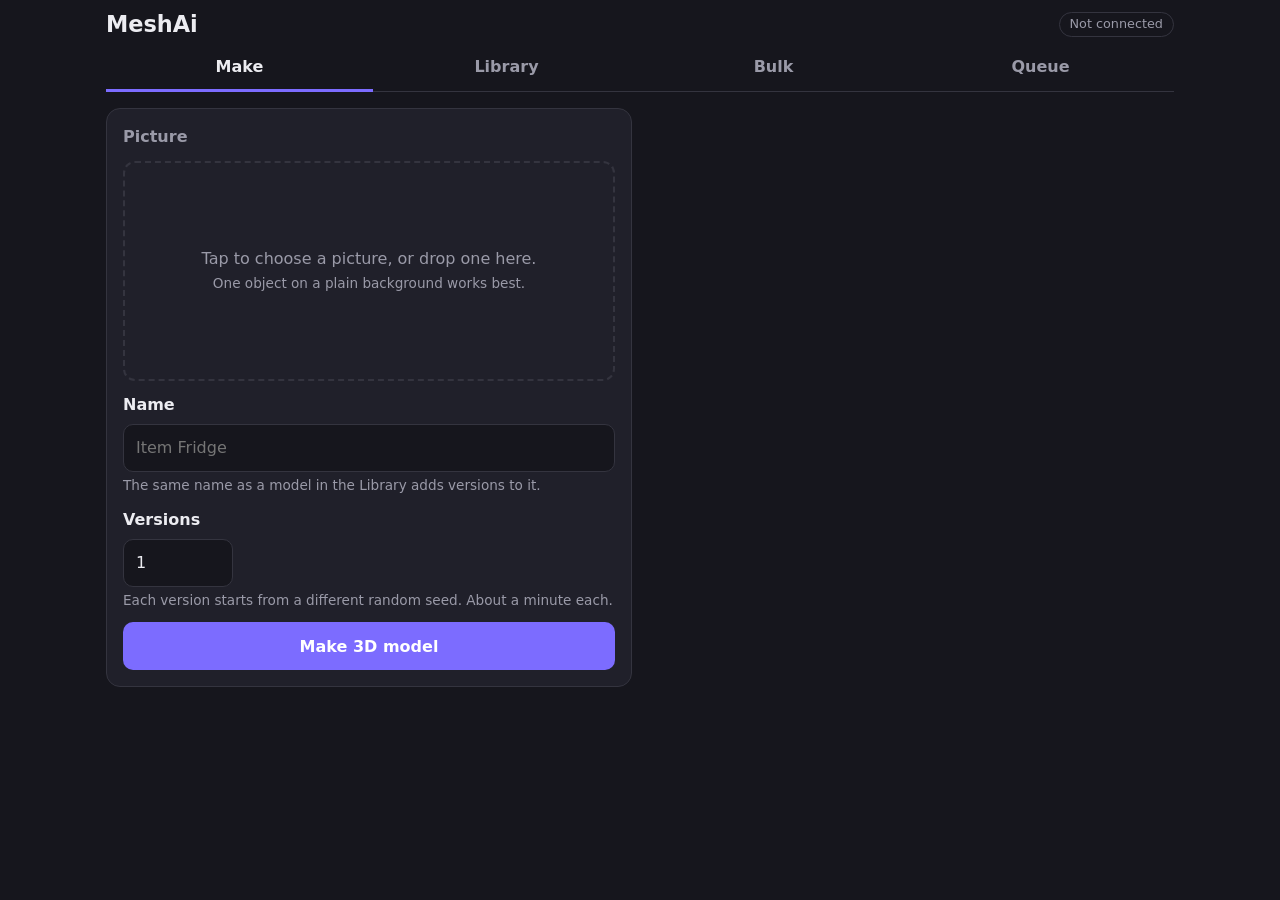
==== apps/3d/web/index.html @ a2bdf14e "Bring in Mesh-Ai (with its history) as apps/3d Co-Authored-By: Claude Opus 5.5 <noreply@anthropic.co" ====
<!doctype html>
<html lang="en">
<head>
  <meta charset="utf-8">
  <meta name="viewport" content="width=device-width, initial-scale=1, viewport-fit=cover">
  <meta name="theme-color" content="#16161d">
  <title>MeshAi</title>
  <link rel="icon" href="data:,">
  <link rel="stylesheet" href="app.css">
  <script type="module" src="vendor/model-viewer.min.js"></script>
</head>
<body>
  <header class="top">
    <h1>MeshAi</h1>
    <span id="status" class="status">Checking…</span>
  </header>

  <nav class="tabs">
    <a href="#make" class="tab" data-view="make">Make</a>
    <a href="#library" class="tab" data-view="library">Library</a>
    <a href="#bulk" class="tab" data-view="bulk">Bulk</a>
    <a href="#queue" class="tab" data-view="queue">Queue <span id="queue-count" class="count" hidden></span></a>
  </nav>

  <p id="problem" class="note warn" hidden></p>

  <!-- Make: one picture in, versions of a 3D model out. -->
  <main id="view-make" class="view" hidden>
    <section class="card">
      <h2>Picture</h2>
      <label class="drop" id="drop">
        <input id="make-file" type="file" accept="image/png,image/jpeg,image/webp" hidden>
        <img id="make-preview" alt="" hidden>
        <span id="make-drop-text">Tap to choose a picture, or drop one here.<br>
          <span class="muted small">One object on a plain background works best.</span></span>
      </label>
      <label class="field">
        <span class="label">Name</span>
        <input id="make-name" class="text-input" type="text" maxlength="60" placeholder="Item Fridge" autocomplete="off">
        <span class="muted small field-help">The same name as a model in the Library adds versions to it.</span>
      </label>
      <label class="field">
        <span class="label">Versions</span>
        <input id="make-versions" class="text-input narrow" type="number" min="1" max="8" value="1" inputmode="numeric">
        <span class="muted small field-help">Each version starts from a different random seed. About a minute each.</span>
      </label>
      <p id="make-error" class="error-line" hidden></p>
      <button id="make-go" type="button" class="primary">Make 3D model</button>
    </section>
    <section id="make-progress" class="card" hidden>
      <h2>Making</h2>
      <div id="make-jobs" class="job-list"></div>
      <a id="make-open" class="button" hidden>Open in the Library</a>
    </section>
  </main>

  <!-- Library: every model; open one to see it in 3D. -->
  <main id="view-library" class="view" hidden>
    <section class="card" id="library-list-card">
      <div class="head-row">
        <h2>Library</h2>
        <input id="library-search" class="text-input search" type="search" placeholder="Search" aria-label="Search by name" autocomplete="off">
      </div>
      <div id="library-list" class="library-grid"><p class="muted">Loading…</p></div>
    </section>

    <section class="card" id="model-card" hidden>
      <a href="#library" class="link-button">← All models</a>
      <div class="head-row">
        <h2 id="model-name" class="model-name"></h2>
        <button id="model-rename" type="button" class="button small-button">Rename</button>
      </div>
      <div id="rename-box" class="inline-form" hidden>
        <input id="rename-input" class="text-input" type="text" maxlength="60">
        <button id="rename-save" type="button" class="button small-button">Save</button>
      </div>
      <div class="viewer-box">
        <model-viewer id="viewer" camera-controls touch-action="pan-y" shadow-intensity="0.6" exposure="1"
                      environment-image="neutral" interaction-prompt="none" auto-rotate auto-rotate-delay="2500"></model-viewer>
        <div id="viewer-note" class="viewer-note" hidden></div>
      </div>
      <div id="version-list" class="versions" role="radiogroup" aria-label="Versions"></div>
      <div id="version-info" class="muted small"></div>
      <div class="actions">
        <a id="version-download" class="button" download>Download GLB</a>
        <button id="version-delete" type="button" class="button danger">Delete version</button>
      </div>
      <details class="more">
        <summary>Make more versions</summary>
        <div class="more-body">
          <div class="pick-pictures" id="more-pictures"></div>
          <div class="inline-form">
            <input id="more-count" class="text-input narrow" type="number" min="1" max="8" value="1" inputmode="numeric" aria-label="How many">
            <button id="more-go" type="button" class="button">Make more</button>
          </div>
        </div>
      </details>
      <p id="model-error" class="error-line" hidden></p>
      <button id="model-delete" type="button" class="button danger wide">Delete this model</button>
    </section>
  </main>

  <!-- Bulk: a model for every picture in a folder. -->
  <main id="view-bulk" class="view" hidden>
    <section class="card">
      <h2>Folder</h2>
      <div class="picker-where">
        <button id="bulk-up" type="button" class="button small-button" disabled>↑ Up</button>
        <span id="bulk-path" class="picked-path">Your folders</span>
      </div>
      <div id="bulk-folders" class="folder-list"></div>
      <p id="bulk-about" class="muted"></p>
      <div id="bulk-sample" class="sample"></div>
      <label class="field">
        <span class="label">Versions of each</span>
        <input id="bulk-versions" class="text-input narrow" type="number" min="1" max="8" value="1" inputmode="numeric">
      </label>
      <label class="check"><input id="bulk-skip" type="checkbox" checked> Skip pictures already in the Library (by name)</label>
      <p class="muted small">Each picture becomes a model named after its file: <code>item_fridge.png</code> → “item fridge”.</p>
      <p id="bulk-error" class="error-line" hidden></p>
      <button id="bulk-go" type="button" class="primary" disabled>Make all</button>
    </section>
    <section id="bulk-run" class="card" hidden>
      <h2>This run</h2>
      <p id="bulk-line"></p>
      <div class="bar"><span id="bulk-bar"></span></div>
      <button id="bulk-stop" type="button" class="button danger">Stop the rest</button>
    </section>
  </main>

  <!-- Queue: what's being made and what's waiting. -->
  <main id="view-queue" class="view" hidden>
    <section class="card">
      <h2>Queue</h2>
      <div id="queue-list" class="job-list"><p class="muted">Loading…</p></div>
    </section>
  </main>

  <script type="module" src="js/main.js"></script>
</body>
</html>
---- apps/3d/web/app.css ----
/* MeshAi: the same look as ImageAi. Phone first; wider screens get more room. */

:root {
  --bg: #16161d;
  --card: #20202a;
  --line: #34343f;
  --text: #ececf1;
  --muted: #9a9aa8;
  --accent: #7c6cff;
  --accent-text: #ffffff;
  --note-bg: #2a2740;
  --radius: 14px;
  color-scheme: dark;
}

* { box-sizing: border-box; }
html { -webkit-text-size-adjust: 100%; }
body {
  margin: 0 auto;
  max-width: 1100px;
  background: var(--bg);
  color: var(--text);
  font: 16px/1.45 system-ui, -apple-system, "Segoe UI", Roboto, sans-serif;
  padding: 0 16px calc(24px + env(safe-area-inset-bottom));
}
[hidden] { display: none !important; }

.top { display: flex; align-items: center; justify-content: space-between; gap: 12px; padding: 8px 0 4px; }
h1 { margin: 0; font-size: 1.4rem; }
h2 { margin: 0 0 12px; font-size: 1rem; color: var(--muted); font-weight: 600; }
.status {
  padding: 2px 10px;
  border-radius: 999px;
  border: 1px solid var(--line);
  font-size: 0.8rem;
  color: var(--muted);
}
.status.busy { border-color: var(--accent); color: var(--text); }

.tabs { display: grid; grid-template-columns: repeat(4, 1fr); margin-bottom: 16px; border-bottom: 1px solid var(--line); }
.tab {
  display: grid;
  place-items: center;
  grid-auto-flow: column;
  gap: 6px;
  min-height: 48px;
  font-weight: 600;
  color: var(--muted);
  text-decoration: none;
  border-bottom: 3px solid transparent;
  margin-bottom: -1px;
}
.tab:hover { color: var(--text); }
.tab[aria-current] { color: var(--text); border-bottom-color: var(--accent); }
.count { min-width: 20px; padding: 0 6px; border-radius: 999px; background: var(--accent); color: #fff; font-size: 0.75rem; line-height: 20px; text-align: center; }

main { display: grid; gap: 16px; }
.card { background: var(--card); border: 1px solid var(--line); border-radius: var(--radius); padding: 16px; display: grid; gap: 12px; }
.card > h2 { margin: 0; }
.muted { color: var(--muted); margin: 0; }
.small { font-size: 0.85rem; }
.note { background: var(--note-bg); border-radius: 10px; padding: 12px 14px; margin: 0 0 16px; }
.note.warn { border: 1px solid #7a6a3a; }
code { font-size: 0.85em; background: var(--bg); padding: 1px 5px; border-radius: 5px; }

.field { display: block; }
.label { display: block; font-weight: 600; margin-bottom: 8px; }
.field-help { display: block; margin-top: 4px; }
.text-input {
  width: 100%;
  min-height: 48px;
  font: inherit;
  font-size: 16px; /* stops iPhone zooming in */
  color: var(--text);
  background: var(--bg);
  border: 1px solid var(--line);
  border-radius: 10px;
  padding: 10px 12px;
}
.text-input:focus { outline: 2px solid var(--accent); border-color: transparent; }
.text-input.narrow { width: 110px; }
.error-line { margin: 0; color: #ff9b9b; }
.check { display: flex; align-items: center; gap: 10px; min-height: 44px; cursor: pointer; }
.check input { width: 22px; height: 22px; accent-color: var(--accent); }

button.primary {
  width: 100%;
  min-height: 48px;
  font: inherit;
  font-weight: 700;
  color: var(--accent-text);
  background: var(--accent);
  border: 0;
  border-radius: 10px;
  cursor: pointer;
}
button.primary:disabled { opacity: 0.5; cursor: default; }
.button {
  display: grid;
  place-items: center;
  min-height: 48px;
  padding: 0 14px;
  font: inherit;
  font-weight: 700;
  color: var(--text);
  background: none;
  text-decoration: none;
  cursor: pointer;
  border: 1px solid var(--line);
  border-radius: 10px;
}
.button:hover { border-color: var(--accent); }
.button:disabled, .button[aria-disabled="true"] { opacity: 0.5; cursor: default; pointer-events: none; }
.button.danger { color: #ffb3b3; border-color: #7a3a3a; }
.button.danger:hover { border-color: #ff8080; }
.button.danger.asking { background: #5a2020; color: #fff; }
.small-button { min-height: 40px; font-size: 0.9rem; }
.button.wide { width: 100%; }
.actions { display: grid; grid-template-columns: 1fr 1fr; gap: 8px; }
.link-button { color: var(--muted); text-decoration: none; font-weight: 600; justify-self: start; min-height: 32px; }
.link-button:hover { color: var(--text); }
.head-row { display: flex; align-items: center; justify-content: space-between; gap: 12px; flex-wrap: wrap; }
.head-row h2 { margin: 0; }
.search { max-width: 280px; min-height: 40px; }
.inline-form { display: flex; gap: 8px; align-items: center; }
.inline-form .text-input { flex: 1; }
.inline-form .narrow { flex: 0 0 110px; }

/* Make: the picture drop area. */
.drop {
  display: grid;
  place-items: center;
  min-height: 220px;
  padding: 16px;
  text-align: center;
  color: var(--muted);
  border: 2px dashed var(--line);
  border-radius: 12px;
  cursor: pointer;
}
.drop:hover, .drop.over { border-color: var(--accent); color: var(--text); }
.drop img { max-width: 100%; max-height: 320px; border-radius: 8px; background: #fff; }

/* Jobs (Make's progress and the Queue). */
.job-list { display: grid; gap: 8px; }
.job {
  display: grid;
  grid-template-columns: 1fr auto;
  align-items: center;
  gap: 4px 12px;
  padding: 10px 12px;
  background: var(--bg);
  border: 1px solid var(--line);
  border-radius: 10px;
}
.job.working { border-color: var(--accent); }
.job strong { overflow-wrap: anywhere; }
.job .muted { grid-column: 1; }
.job .button { grid-row: 1 / span 2; grid-column: 2; }
.job a { color: inherit; }
.job-group { color: var(--muted); font-size: 0.85rem; font-weight: 600; margin: 8px 0 0; }
.bar { width: 100%; height: 6px; border-radius: 3px; background: var(--line); overflow: hidden; }
.bar span { display: block; height: 100%; width: 0; background: var(--accent); transition: width 0.4s; }

/* Library grid. */
.library-grid { display: grid; grid-template-columns: repeat(auto-fill, minmax(150px, 1fr)); gap: 12px; }
.library-grid > p { grid-column: 1 / -1; }
.model {
  display: block;
  color: inherit;
  text-decoration: none;
  background: var(--bg);
  border: 1px solid var(--line);
  border-radius: 10px;
  overflow: hidden;
}
.model img { display: block; width: 100%; aspect-ratio: 1; object-fit: contain; background: #fff; }
.model h3 { margin: 8px 10px 0; font-size: 1rem; overflow-wrap: anywhere; }
.model p { margin: 2px 10px 10px; font-size: 0.85rem; }
.model:hover, .model:focus-visible { border-color: var(--accent); }

/* One model: the 3D viewer and its versions. */
.model-name { color: var(--text); font-size: 1.2rem; }
.viewer-box { position: relative; border-radius: 12px; overflow: hidden; background: radial-gradient(circle at 50% 40%, #3a3a48, #1c1c24); }
model-viewer { display: block; width: 100%; height: min(70vh, 560px); --poster-color: transparent; }
.viewer-note {
  position: absolute;
  inset: 0;
  display: grid;
  place-items: center;
  text-align: center;
  padding: 24px;
  color: var(--muted);
}
.versions { display: flex; flex-wrap: wrap; gap: 8px; }
.version {
  display: grid;
  grid-auto-flow: column;
  align-items: center;
  gap: 8px;
  min-height: 44px;
  padding: 4px 12px 4px 4px;
  font: inherit;
  font-weight: 600;
  color: var(--muted);
  background: var(--bg);
  border: 1px solid var(--line);
  border-radius: 10px;
  cursor: pointer;
}
.version img { width: 34px; height: 34px; object-fit: contain; background: #fff; border-radius: 6px; }
.version[aria-checked="true"] { color: var(--text); border-color: var(--accent); background: var(--note-bg); }
.version .state { font-weight: 400; font-size: 0.8rem; }
.more summary { cursor: pointer; font-weight: 600; min-height: 40px; display: flex; align-items: center; }
.more-body { display: grid; gap: 10px; padding-top: 4px; }
.pick-pictures { display: flex; flex-wrap: wrap; gap: 8px; }
.pick-pictures label { cursor: pointer; }
.pick-pictures input { position: absolute; opacity: 0; }
.pick-pictures img { width: 64px; height: 64px; object-fit: contain; background: #fff; border-radius: 8px; border: 3px solid transparent; }
.pick-pictures input:checked + img { border-color: var(--accent); }
.pick-pictures input:focus-visible + img { outline: 2px solid var(--accent); }

/* Bulk: the folder browser. */
.picker-where { display: flex; align-items: center; gap: 10px; }
.picked-path { color: var(--muted); font-size: 0.9rem; overflow-wrap: anywhere; }
.folder-list { display: grid; gap: 6px; max-height: 320px; overflow-y: auto; }
.folder {
  display: flex;
  align-items: center;
  gap: 10px;
  min-height: 44px;
  padding: 0 12px;
  font: inherit;
  text-align: left;
  color: var(--text);
  background: var(--bg);
  border: 1px solid var(--line);
  border-radius: 10px;
  cursor: pointer;
}
.folder::before { content: "📁"; }
.folder:hover { border-color: var(--accent); }
.sample { display: flex; flex-wrap: wrap; gap: 6px; }
.sample span { font-size: 0.8rem; padding: 2px 8px; border-radius: 6px; background: var(--bg); color: var(--muted); }

@media (min-width: 760px) {
  #view-make { grid-template-columns: minmax(0, 1fr) minmax(0, 1fr); align-items: start; }
  .library-grid { grid-template-columns: repeat(auto-fill, minmax(180px, 1fr)); }
}
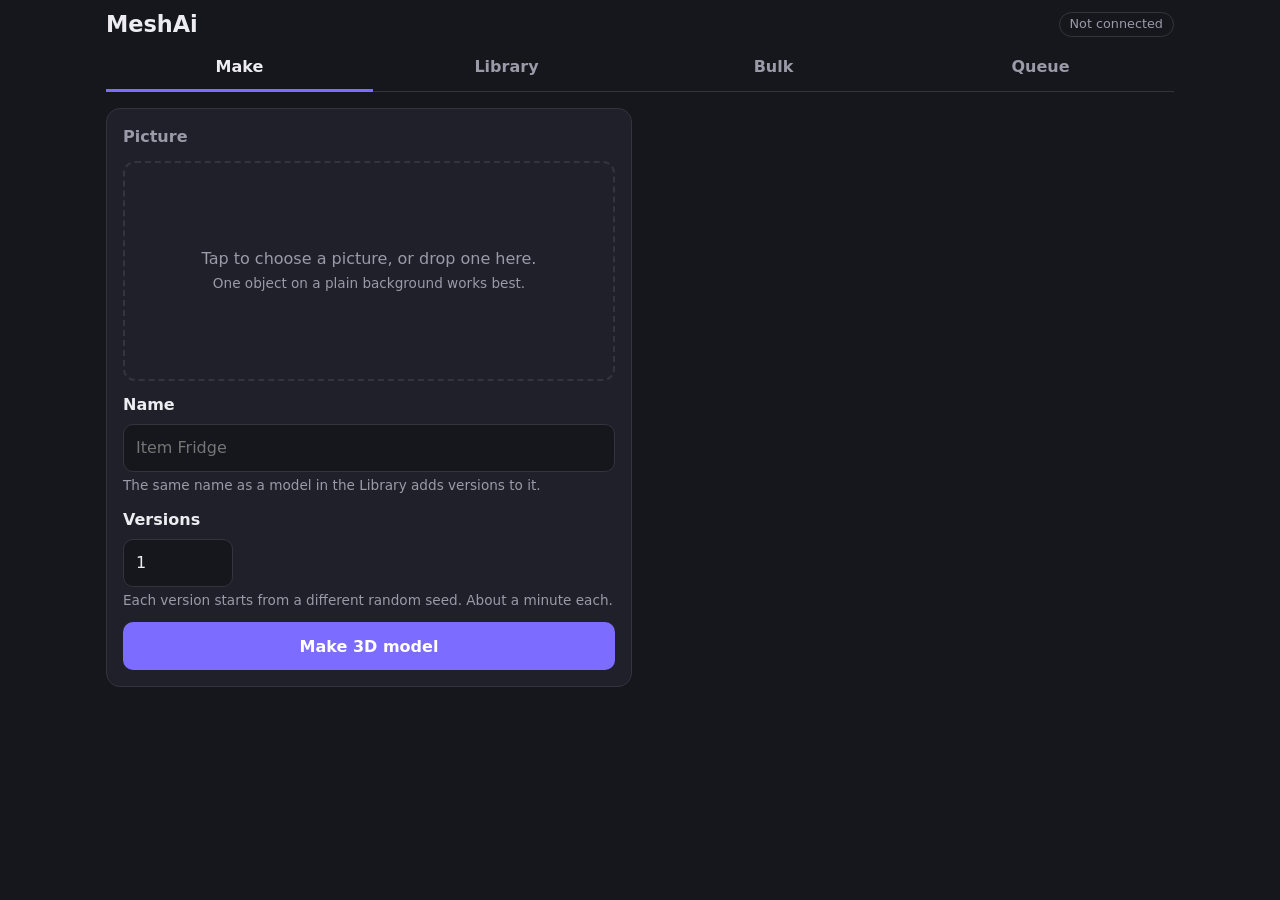
==== commit ab9521b3: "3D AI: Compare with a reference, and a Library in 3D - Compare (wide screens): a reference model (se" ====
--- a/apps/3d/web/index.html
+++ b/apps/3d/web/index.html
@@ -74,7 +74,17 @@
         <input id="rename-input" class="text-input" type="text" maxlength="60">
         <button id="rename-save" type="button" class="button small-button">Save</button>
       </div>
-      <div class="viewer-box">
+      <div id="compare-bar" class="compare-bar wide-only">
+        <button id="compare-toggle" type="button" class="button small-button" aria-pressed="false">Compare</button>
+        <select id="compare-with" class="text-input compare-with" aria-label="Compare with" hidden></select>
+        <span id="compare-note" class="muted small" hidden>Both the same height, turning together; the lines are tenths of their height.</span>
+      </div>
+      <div id="compare-box" class="compare-box" hidden>
+        <figure><model-viewer id="compare-left" interaction-prompt="none" camera-controls touch-action="pan-y" exposure="1" environment-image="neutral" shadow-intensity="0.6"></model-viewer><figcaption id="compare-left-name"></figcaption></figure>
+        <figure><model-viewer id="compare-right" interaction-prompt="none" camera-controls touch-action="pan-y" exposure="1" environment-image="neutral" shadow-intensity="0.6"></model-viewer><figcaption id="compare-right-name"></figcaption></figure>
+        <div class="compare-lines" aria-hidden="true"></div>
+      </div>
+      <div class="viewer-box" id="viewer-box">
         <model-viewer id="viewer" camera-controls touch-action="pan-y" shadow-intensity="0.6" exposure="1"
                       environment-image="neutral" interaction-prompt="none" auto-rotate auto-rotate-delay="2500"></model-viewer>
         <div id="viewer-note" class="viewer-note" hidden></div>
--- a/apps/3d/web/app.css
+++ b/apps/3d/web/app.css
@@ -247,3 +247,26 @@
   #view-make { grid-template-columns: minmax(0, 1fr) minmax(0, 1fr); align-items: start; }
   .library-grid { grid-template-columns: repeat(auto-fill, minmax(180px, 1fr)); }
 }
+
+/* The model page's Compare (wide screens): a reference and this model side by side, the same height. */
+.compare-bar { display: flex; gap: 10px; align-items: center; margin: 4px 0 10px; flex-wrap: wrap; }
+.compare-with { width: auto; min-width: 200px; }
+.compare-box { position: relative; display: grid; grid-template-columns: 1fr 1fr; gap: 8px; margin-bottom: 12px; }
+.compare-box[hidden] { display: none; }
+.compare-box figure { margin: 0; }
+.compare-box model-viewer { width: 100%; height: 560px; background: radial-gradient(circle at 50% 40%, #2a2a38, #1b1b24); border-radius: 12px; }
+.compare-box figcaption { text-align: center; color: var(--muted); font-size: 0.9rem; margin-top: 4px; }
+/* Tenths of the figures' height. compare.js frames each figure from 10% to 90% of the view's height
+   (56 px to 504 px of 560), so a line every 44.8 px from the top of the head to the feet. */
+.compare-lines { position: absolute; left: 0; right: 0; top: 56px; height: 449px; pointer-events: none;
+  background: repeating-linear-gradient(to bottom, rgba(255,255,255,0.16) 0 1px, transparent 1px 44.8px); }
+@media (max-width: 759px) { .wide-only { display: none !important; } }
+
+/* Library cards: the model in 3D (clicks go to the card's link), and the page buttons. */
+.model .card-model { display: block; width: 100%; height: auto; aspect-ratio: 1; background: #fff; pointer-events: none;
+  --poster-color: #fff; }
+.pager { grid-column: 1 / -1; display: grid; gap: 10px; margin-top: 6px; }
+.pager-numbers { display: flex; flex-wrap: wrap; justify-content: center; align-items: center; gap: 4px; }
+.pager-numbers .page-number { min-width: 40px; }
+.pager-numbers .page-number[aria-current] { background: var(--accent); border-color: var(--accent); color: #fff; }
+.pager-arrows { display: grid; grid-template-columns: 1fr 1fr; gap: 8px; }
